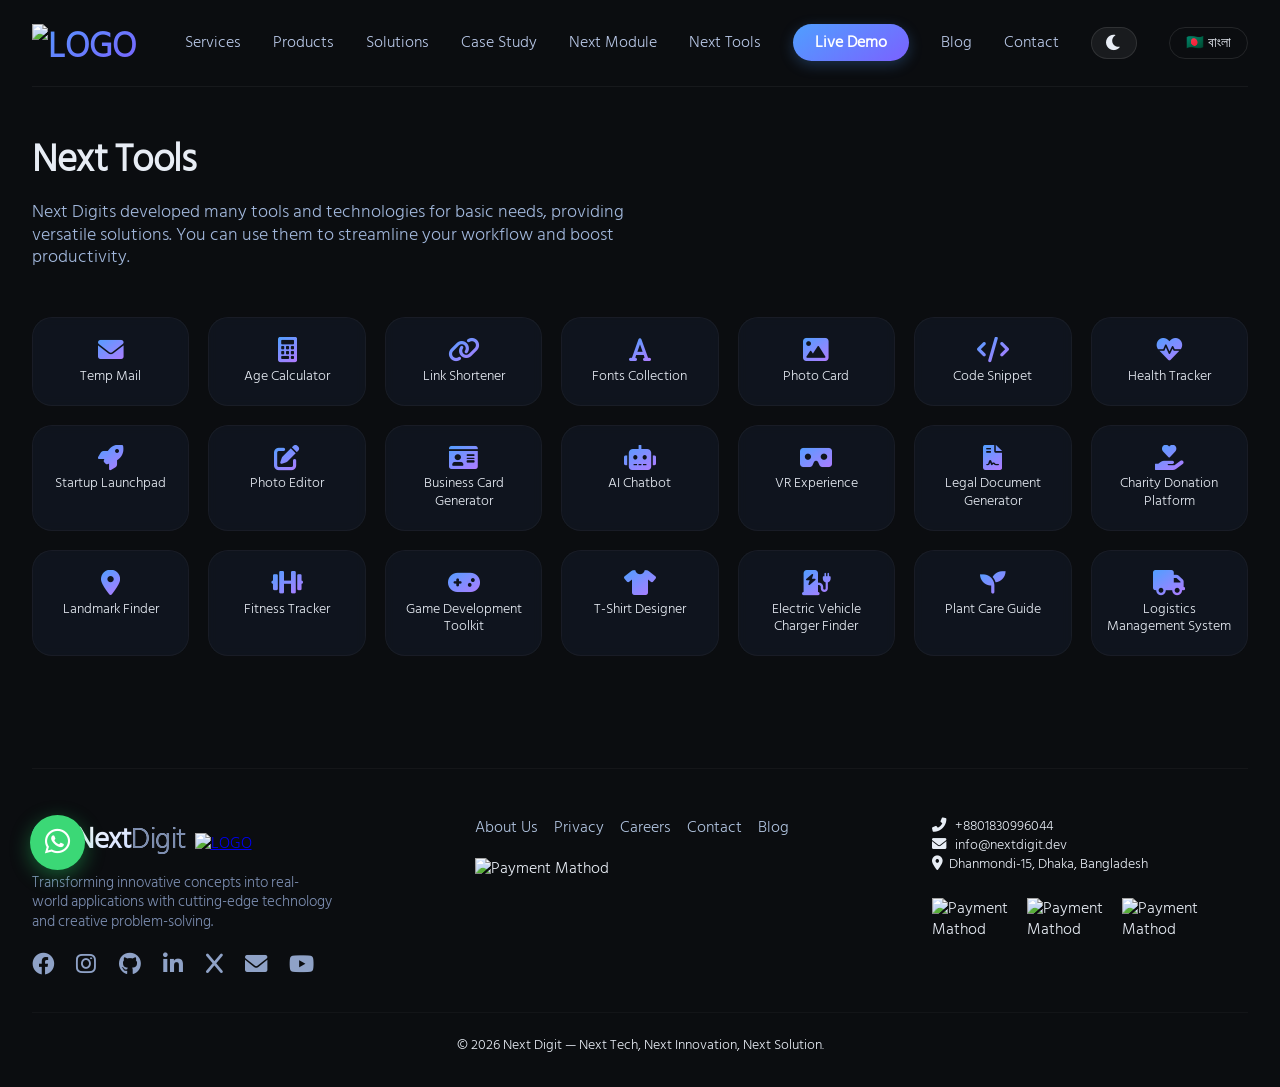
==== index.html @ 79b41826 "Refactor code structure for improved readability and maintainability" ====
<!DOCTYPE html>
<html lang="en">
<head>
    <meta charset="UTF-8">
    <meta name="viewport" content="width=device-width, initial-scale=1.0">
    <title>Next Digit | Next Tools</title>

    <!-- Favicon -->
    <link rel="icon" type="image/x-icon" href="assets/icons/favicon.ico">
    <link rel="icon" type="image/png" sizes="16x16" href="assets/icons/favicon-16x16.png">
    <link rel="icon" type="image/png" sizes="32x32" href="assets/icons/favicon-32x32.png">
    <link rel="apple-touch-icon" sizes="180x180" href="assets/icons/apple-touch-icon.png">
    <link rel="manifest" href="assets/icons/site.webmanifest">

    <!-- Font Awesome 6 (free) -->
    <link rel="stylesheet" href="https://cdnjs.cloudflare.com/ajax/libs/font-awesome/6.0.0-beta3/css/all.min.css">

    <style>
        :root {
            --primary-color: #4f46e5;
            --primary-color: #0d6efd;
            --primary-dark: #3730a3;
            --secondary-color: #06b6d4;
        }

        @font-face {
            font-family: HindS-iliguri-Regular;
            src: url('assets/fonts/HindSiliguri-Light.ttf') format('truetype');
        }
        @font-face {
            font-family: HindS-iliguri-Bold;
            src: url('assets/fonts/HindSiliguri-Bold.ttf') format('truetype');
        }
        @font-face {
            font-family: HindS-iliguri-Light;
            src: url('assets/fonts/HindSiliguri-Light.ttf') format('truetype');
        }


        * {
            margin: 0;
            padding: 0;
            box-sizing: border-box;
        }

        body {
            font-family: 'Inter', -apple-system, BlinkMacSystemFont, 'Segoe UI', Roboto, Helvetica, Arial, sans-serif;
            font-family: HindS-iliguri-Regular,sans-serif;
            line-height: 1.3;
            transition: background-color 0.3s, color 0.3s;
        }

        /* light theme (default) */
        body.light {
            background-color: #f5f8ff;
            color: #1a2332;
        }

        .home-link {
            text-decoration: none;
        }

        body.light .navbar {
            border-bottom: 1px solid rgba(0, 0, 0, 0.06);
        }

        body.light .logo-text {
            background: linear-gradient(145deg, #1a2b4a, #3c5a8a);
            -webkit-background-clip: text;
            background-clip: text;
            color: transparent;
        }

        body.light .logo-text span {
            color: #4a6a9a;
            background: none;
            -webkit-background-clip: unset;
            background-clip: unset;
        }

        body.light .nav-links a {
            color: #2c3e5e;
        }

        body.light .nav-links a:hover {
            color: #0d1b36;
        }

        body.light .hero-badge {
            background: rgba(30, 70, 150, 0.08);
            border-color: rgba(30, 70, 150, 0.15);
            color: #1e4a8a;
        }

        body.light .hero p {
            color: #2f405f;
        }

        body.light .grid-item {
            background: rgba(230, 240, 255, 0.7);
            border-color: rgba(0, 0, 0, 0.04);
        }

        body.light .grid-item span {
            color: #1a2b4a;
        }

        body.light .grid-item small {
            color: #4a6a8a;
        }

        body.light .service-card {
            background: rgba(230, 240, 255, 0.5);
            border-color: rgba(0, 0, 0, 0.04);
        }

        body.light .service-card:hover {
            background: rgba(210, 225, 255, 0.7);
            border-color: rgba(30, 70, 150, 0.2);
            box-shadow: 0 16px 40px rgba(0, 20, 60, 0.08);
        }

        body.light .service-card p {
            color: #2f405f;
        }

        body.light .stats {
            border-color: rgba(0, 0, 0, 0.06);
        }

        body.light .stat-label {
            color: #2c4a6a;
        }

        body.light .solutions-text p {
            color: #2f405f;
        }

        body.light .solutions-visual {
            background: rgba(230, 240, 255, 0.5);
            border-color: rgba(0, 0, 0, 0.04);
        }

        body.light .solutions-visual p {
            color: #2f405f;
        }

        body.light .solutions-visual div {
            background: rgba(30, 70, 150, 0.06);
            border-left-color: #2a6aff;
        }

        body.light .solutions-visual div span {
            color: #1a2b4a;
        }

        body.light .footer {
            border-color: rgba(0, 0, 0, 0.06);
        }

        body.light .footer p {
            color: #3a5a7a;
        }

        body.light .footer-links a {
            color: #2c4a6a;
        }

        body.light .footer-links a:hover {
            color: #0d1b36;
        }

        body.light .footer-socials a {
            color: #3a5a7a;
        }

        body.light .footer-socials a:hover {
            color: #0d1b36;
        }

        body.light .footer-brand .logo-text {
            background: linear-gradient(145deg, #1a2b4a, #3c5a8a);
            -webkit-background-clip: text;
            background-clip: text;
            color: transparent;
        }

        body.light .footer-brand .logo-text span {
            color: #4a6a9a;
            background: none;
            -webkit-background-clip: unset;
            background-clip: unset;
        }

        body.light .section-sub {
            color: #2f4a6a;
        }

        body.light .hero h1 .highlight {
            background: linear-gradient(145deg, #1a4a8a, #6a4aff);
            -webkit-background-clip: text;
            background-clip: text;
            color: transparent;
        }

        body.light .contact-card {
            background: rgba(230, 240, 255, 0.6);
            border-color: rgba(0, 0, 0, 0.04);
        }

        body.light .contact-card input,
        body.light .contact-card textarea {
            background: rgba(255, 255, 255, 0.7);
            border-color: rgba(0, 0, 0, 0.1);
            color: #1a2332;
        }

        body.light .contact-card input:focus,
        body.light .contact-card textarea:focus {
            border-color: #2a6aff;
            box-shadow: 0 0 0 3px rgba(42, 106, 255, 0.1);
        }

        body.light .project-card {
            background: rgba(230, 240, 255, 0.5);
            border-color: rgba(0, 0, 0, 0.04);
        }

        body.light .project-card:hover {
            background: rgba(210, 225, 255, 0.7);
            border-color: rgba(30, 70, 150, 0.2);
        }

        body.light .process-step {
            background: rgba(230, 240, 255, 0.5);
            border-color: rgba(0, 0, 0, 0.04);
        }

        /* dark theme (default) */
        body.dark {
            background-color: #0b0d10;
            color: #e8edf5;
        }

        body.dark .navbar {
            border-bottom: 1px solid rgba(255, 255, 255, 0.05);
        }

        body.dark .logo-text {
            background: linear-gradient(145deg, #ffffff, #b0c7ff);
            -webkit-background-clip: text;
            background-clip: text;
            color: transparent;
        }

        body.dark .logo-text span {
            color: #7b8cae;
            background: none;
            -webkit-background-clip: unset;
            background-clip: unset;
        }

        body.dark .nav-links a {
            color: #b8c7e6;
        }

        body.dark .nav-links a:hover {
            color: #ffffff;
        }

        body.dark .hero-badge {
            background: rgba(79, 159, 255, 0.12);
            border-color: rgba(79, 159, 255, 0.25);
            color: #92b9ff;
        }

        body.dark .hero p {
            color: #b0c3df;
        }

        body.dark .grid-item {
            background: rgba(20, 28, 45, 0.6);
            border-color: rgba(255, 255, 255, 0.04);
        }

        body.dark .grid-item span {
            color: #c8d9fc;
        }

        body.dark .grid-item small {
            color: #7b8db0;
        }


        body.dark .next-tools-item {
            background: rgba(20, 28, 45, 0.5);
            border-color: rgba(255, 255, 255, 0.04);
        }

        body.dark .next-tools-item:hover {
            background: rgba(30, 40, 60, 0.6);
            border-color: rgba(79, 159, 255, 0.2);
        }

        
        body.dark .footer {
            border-color: rgba(255, 255, 255, 0.04);
        }

        body.dark .footer p {
            color: #7b8db0;
        }

        body.dark .footer-links a {
            color: #b0c3df;
        }

        body.dark .footer-links a:hover {
            color: #ffffff;
        }

        body.dark .footer-socials a {
            color: #8fa2c7;
        }

        body.dark .footer-socials a:hover {
            color: #ffffff;
        }

        body.dark .footer-brand .logo-text {
            background: linear-gradient(145deg, #ffffff, #b0c7ff);
            -webkit-background-clip: text;
            background-clip: text;
            color: transparent;
        }

        body.dark .footer-brand .logo-text span {
            color: #7b8cae;
            background: none;
            -webkit-background-clip: unset;
            background-clip: unset;
        }

        body.dark .section-sub {
            color: #a0b6da;
        }

        body.dark .hero h1 .highlight {
            background: linear-gradient(145deg, #4f9fff, #b47aff);
            -webkit-background-clip: text;
            background-clip: text;
            color: transparent;
        }


        /* shared */
        .container {
            max-width: 1280px;
            margin: 0 auto;
            padding: 0 2rem;
        }

        html {
            scroll-behavior: smooth;
        }

        .navbar {
            display: flex;
            justify-content: space-between;
            align-items: center;
            padding: 1rem 0;
            flex-wrap: wrap;
            gap: 1rem;
        }

        .logo {
            display: flex;
            align-items: center;
            gap: 0.5rem;
        }

        .logo-icon {
            font-size: 2.2rem;
            background: linear-gradient(145deg, #4f9fff, #7b61ff);
            -webkit-background-clip: text;
            background-clip: text;
            color: transparent;
            font-weight: 700;
        }

        .logo-text {
            font-weight: 700;
            font-size: 1.8rem;
            letter-spacing: -0.5px;
        }

        .logo-text span {
            font-weight: 300;
        }

        .nav-links {
            display: flex;
            gap: 2rem;
            font-weight: 500;
            font-size: 1rem;
            align-items: center;
            flex-wrap: wrap;
        }

        .nav-links a {
            text-decoration: none;
            transition: color 0.2s;
            position: relative;
        }

        .nav-links a::after {
            content: '';
            position: absolute;
            bottom: -4px;
            left: 0;
            width: 0;
            height: 2px;
            background: linear-gradient(90deg, #4f9fff, #7b61ff);
            transition: width 0.3s;
        }

        .nav-links a:hover::after {
            width: 100%;
        }

        .nav-cta {
            background: linear-gradient(145deg, #4f9fff, #7b61ff);
            padding: 0.5rem 1.4rem;
            border-radius: 40px;
            font-weight: 600;
            color: #ffffff !important;
            transition: transform 0.15s, box-shadow 0.2s;
            box-shadow: 0 4px 14px rgba(79, 159, 255, 0.25);
        }

        .nav-cta::after {
            display: none;
        }

        .nav-cta:hover {
            transform: scale(1.02);
            box-shadow: 0 6px 20px rgba(79, 159, 255, 0.4);
            color: #fff !important;
        }

        .theme-toggle {
            background: rgba(255, 255, 255, 0.06);
            border: 1px solid rgba(255, 255, 255, 0.1);
            border-radius: 40px;
            padding: 0.4rem 0.8rem;
            color: inherit;
            cursor: pointer;
            font-size: 1.1rem;
            transition: 0.2s;
            display: flex;
            align-items: center;
            gap: 0.4rem;
        }

        body.light .theme-toggle {
            background: rgba(0, 0, 0, 0.04);
            border-color: rgba(0, 0, 0, 0.08);
            color: #1a2332;
        }

        .theme-toggle:hover {
            background: rgba(79, 159, 255, 0.15);
        }

        .lang-toggle {
            background: transparent;
            border: 1px solid rgba(255, 255, 255, 0.1);
            border-radius: 40px;
            padding: 0.4rem 1rem;
            color: inherit;
            cursor: pointer;
            font-weight: 500;
            font-size: 0.9rem;
            transition: 0.2s;
        }

        body.light .lang-toggle {
            border-color: rgba(0, 0, 0, 0.1);
            color: #1a2332;
        }

        .lang-toggle:hover {
            background: rgba(79, 159, 255, 0.08);
        }

        .hero {
            display: flex;
            flex-wrap: wrap;
            align-items: center;
            justify-content: space-between;
            padding: 4rem 0 6rem 0;
            gap: 2.5rem;
        }

        .hero-content {
            flex: 1 1 500px;
        }

        .hero-badge {
            display: inline-block;
            padding: 0.4rem 1.2rem;
            border-radius: 40px;
            font-size: 0.85rem;
            letter-spacing: 0.3px;
            backdrop-filter: blur(4px);
            margin-bottom: 1.8rem;
        }

        .hero h1 {
            font-size: 3.8rem;
            font-weight: 700;
            line-height: 1.1;
            letter-spacing: -1.5px;
            margin-bottom: 1.2rem;
        }

        .hero p {
            font-size: 1.25rem;
            max-width: 550px;
            margin-bottom: 2.5rem;
            font-weight: 400;
        }

        .hero-buttons {
            display: flex;
            flex-wrap: wrap;
            gap: 1rem;
        }

        .btn-primary {
            background: linear-gradient(145deg, #4f9fff, #7b61ff);
            padding: 0.9rem 2.4rem;
            border-radius: 60px;
            font-weight: 600;
            border: none;
            color: white;
            font-size: 1.1rem;
            cursor: pointer;
            transition: 0.2s;
            box-shadow: 0 6px 20px rgba(79, 159, 255, 0.25);
            display: inline-flex;
            align-items: center;
            gap: 0.6rem;
            text-decoration: none;
        }

        .btn-primary i {
            font-size: 1rem;
        }

        .btn-primary:hover {
            transform: translateY(-3px);
            box-shadow: 0 12px 28px rgba(79, 159, 255, 0.4);
        }

        .btn-outline {
            background: transparent;
            padding: 0.9rem 2.4rem;
            border-radius: 60px;
            font-weight: 600;
            border: 1.5px solid #3e4f6e;
            color: #d0def5;
            font-size: 1.1rem;
            cursor: pointer;
            transition: 0.2s;
            display: inline-flex;
            align-items: center;
            gap: 0.6rem;
            text-decoration: none;
        }

        body.light .btn-outline {
            border-color: #a0b8da;
            color: #1a2b4a;
        }

        .btn-outline:hover {
            border-color: #7b61ff;
            color: #ffffff;
            background: rgba(123, 97, 255, 0.08);
        }

        body.light .btn-outline:hover {
            color: #1a2b4a;
            background: rgba(123, 97, 255, 0.06);
        }

        .hero-visual {
            flex: 1 1 400px;
            display: flex;
            justify-content: center;
        }

        .hero-grid {
            display: grid;
            grid-template-columns: 1fr 1fr;
            gap: 1.2rem;
            padding: 1.8rem;
            border-radius: 48px;
            border: 1px solid rgba(255, 255, 255, 0.04);
            backdrop-filter: blur(2px);
            width: 100%;
            max-width: 420px;
        }

        body.light .hero-grid {
            border-color: rgba(0, 0, 0, 0.04);
        }

        .grid-item {
            backdrop-filter: blur(4px);
            padding: 1.5rem 0.8rem;
            border-radius: 28px;
            text-align: center;
            border: 1px solid rgba(255, 255, 255, 0.04);
            transition: 0.2s;
        }

        .grid-item i {
            font-size: 2.2rem;
            background: linear-gradient(145deg, #4f9fff, #b47aff);
            -webkit-background-clip: text;
            background-clip: text;
            color: transparent;
            margin-bottom: 0.4rem;
        }

        .grid-item span {
            display: block;
            font-size: 0.9rem;
            font-weight: 500;
        }

        .grid-item small {
            display: block;
            font-size: 0.7rem;
            margin-top: 0.2rem;
        }

        .section-title {
            font-size: 2.4rem;
            font-weight: 600;
            letter-spacing: -0.5px;
            margin-bottom: 1rem;
        }

        .section-sub {
            max-width: 600px;
            margin-bottom: 3rem;
            font-size: 1.1rem;
        }



        /* next-tools section */
        .next-tools-section {
            padding: 3rem 0 5rem 0;
        }

        .next-tools-gird {
            display: grid;
            grid-template-columns: repeat(auto-fit, minmax(140px, 1fr));
            gap: 1.2rem;
            margin-top: 2rem;
        }

        .next-tools-item {
            padding: 1.2rem 0.8rem;
            border-radius: 20px;
            border: 1px solid rgba(255, 255, 255, 0.04);
            backdrop-filter: blur(4px);
            text-align: center;
            transition: 0.25s;
            cursor: default;
        }

        .next-tools-item:hover {
            transform: translateY(-3px);
        }

        .next-tools-item i {
            font-size: 1.6rem;
            background: linear-gradient(145deg, #4f9fff, #b47aff);
            -webkit-background-clip: text;
            background-clip: text;
            color: transparent;
            margin-bottom: 0.3rem;
        }

        .next-tools-item span {
            display: block;
            font-weight: 500;
            font-size: 0.85rem;
        }


        .next-tools-gird a {
            text-decoration: none;
            color: inherit;
        }



        /* Footer Section  */
        .footer {
            padding: 3rem 0 2rem 0;
            border-top: 1px solid rgba(255, 255, 255, 0.04);
            margin-top: 2rem;
            display: flex;
            flex-wrap: wrap;
            justify-content: space-between;
            gap: 2rem;
        }

        .footer-brand {
            max-width: 300px;
        }
        .footer-brand-next {
            max-width: 316px;
        }

        .footer-brand .logo-text {
            font-size: 1.8rem;
        }

        .footer p {
            font-size: 0.95rem;
        }

        .footer-socials {
            display: flex;
            gap: 1.4rem;
            font-size: 1.4rem;
        }

        .footer-socials a {
            transition: 0.2s;
        }

        .footer-links {
            display: flex;
            gap: 1rem;
            flex-wrap: wrap;
            margin-bottom: 20px;
        }

        .footer-links-next {
            gap: 1rem;
            margin-top: 25px;
        }

        .footer-links a {
            text-decoration: none;
            transition: color 0.2s;
        }

        .footer-contact {
            font-size: 0.9rem;
        }

        .footer-contact i {
            margin-right: 6px;
        }

        .bottom-bar {
            text-align: center;
            padding: 1.5rem 0 2rem 0;
            border-top: 1px solid rgba(255, 255, 255, 0.03);
            font-size: 0.85rem;
        }

        body.light .bottom-bar {
            border-color: rgba(0, 0, 0, 0.04);
            color: #4a6a8a;
        }

        /* WhatsApp Chat Button */
        .whatsapp-btn {
            position: fixed;
            bottom: 30px;
            left: 30px;
            width: 55px;
            height: 55px;
            background: #25D366;
            color: white;
            border: none;
            border-radius: 50%;
            display: flex;
            align-items: center;
            justify-content: center;
            font-size: 1.8rem;
            cursor: pointer;
            z-index: 1000;
            box-shadow: 0 6px 20px rgba(37, 211, 102, 0.4);
            transition: all 0.3s ease;
            overflow: hidden;
            text-decoration: none;
        }

        .whatsapp-btn:hover {
            background: #128C7E;
            transform: scale(1.1);
            box-shadow: 0 8px 25px rgba(37, 211, 102, 0.6);
        }

        .whatsapp-btn::after {
            content: '';
            position: absolute;
            width: 100%;
            height: 100%;
            background: rgba(255, 255, 255, 0.1);
            border-radius: 50%;
            animation: pulse 2s infinite;
        }

        .whatsapp-btn .whatsapp-tooltip {
            position: absolute;
            right: 70px;
            background: white;
            color: #333;
            padding: 8px 15px;
            border-radius: 20px;
            font-size: 0.9rem;
            font-weight: 600;
            box-shadow: 0 4px 15px rgba(0, 0, 0, 0.1);
            opacity: 0;
            transform: translateX(10px);
            transition: all 0.3s ease;
            white-space: nowrap;
            pointer-events: none;
        }

        .whatsapp-btn:hover .whatsapp-tooltip {
            opacity: 1;
            transform: translateX(0);
        }

        .whatsapp-btn .whatsapp-tooltip::after {
            content: '';
            position: absolute;
            right: -8px;
            top: 50%;
            transform: translateY(-50%);
            border-left: 8px solid white;
            border-top: 8px solid transparent;
            border-bottom: 8px solid transparent;
        }

        /* Rocket Go to Top Button */
        .go-to-top-btn {
            position: fixed;
            bottom: 30px;
            right: 30px;
            width: 55px;
            height: 55px;
            background: linear-gradient(135deg, var(--primary-color), var(--secondary-color));
            color: white;
            border: none;
            border-radius: 50%;
            display: flex;
            align-items: center;
            justify-content: center;
            font-size: 1.5rem;
            cursor: pointer;
            z-index: 1000;
            box-shadow: 0 6px 20px rgba(79, 70, 229, 0.4);
            transition: all 0.4s cubic-bezier(0.175, 0.885, 0.32, 1.275);
            opacity: 0;
            visibility: hidden;
            transform: translateY(30px) scale(0.8);
            overflow: hidden;
        }

        body.dark .go-to-top-btn {
            background: linear-gradient(135deg, var(--primary-color), var(--secondary-color));
            box-shadow: 0 6px 20px rgba(102, 126, 234, 0.7);
        }

        .go-to-top-btn.visible {
            opacity: 1;
            visibility: visible;
            transform: translateY(0) scale(1);
        }

        .go-to-top-btn:hover {
            background: linear-gradient(135deg, var(--primary-dark), var(--secondary-color));
            transform: translateY(-5px) scale(1.05);
            box-shadow: 0 10px 25px rgba(79, 70, 229, 0.5);
        }

        .go-to-top-btn:hover .fa-rocket {
            animation: rocketHover 0.5s ease infinite alternate;
        }

        /* Rocket trail */
        .rocket-trail {
            position: absolute;
            bottom: -15px;
            width: 4px;
            height: 0;
            background: linear-gradient(to top, rgba(255, 255, 255, 0.8), transparent);
            border-radius: 2px;
            transition: height 0.3s ease;
        }

        .go-to-top-btn:hover .rocket-trail {
            height: 20px;
        }

        /* Rocket launch animation - UPDATED */
        .go-to-top-btn.launching {
            animation: rocketLaunchToTop 1.5s ease-in-out forwards !important;
            pointer-events: none;
        }

        .go-to-top-btn.launching .fa-rocket {
            animation: rocketLaunchSpin 1.2s linear;
        }

        .go-to-top-btn.launching .rocket-trail {
            height: 40px;
            background: linear-gradient(to top, #ff6b6b, #ffd166, #06d6a0, #118ab2);
            animation: trailLaunchFlame 0.2s ease-in-out infinite alternate;
            width: 8px;
            bottom: -25px;
        }

        /* Keyframe animations - UPDATED */
        @keyframes rocketHover {
            0% {
                transform: translateY(0);
            }
            100% {
                transform: translateY(-3px);
            }
        }

        @keyframes rocketLaunchToTop {
            0% {
                transform: translateY(0) scale(1);
                opacity: 1;
                visibility: visible;
                right: 30px;
            }
            20% {
                transform: translateY(-50px) scale(1.2);
                opacity: 1;
            }
            40% {
                transform: translateY(-150px) scale(1.3);
                right: 40px;
                opacity: 0.9;
            }
            60% {
                transform: translateY(-300px) scale(1.2);
                opacity: 0.7;
            }
            80% {
                transform: translateY(-500px) scale(0.8);
                opacity: 0.4;
                right: 25px;
            }
            90% {
                transform: translateY(-650px) scale(0.5);
                opacity: 0.2;
            }
            100% {
                transform: translateY(-800px) scale(0.3);
                opacity: 0;
                visibility: hidden;
                right: 30px;
            }
        }

        @keyframes rocketLaunchSpin {
            0% {
                transform: rotate(0deg) scale(1);
            }
            20% {
                transform: rotate(15deg) scale(1.1);
            }
            40% {
                transform: rotate(-10deg) scale(1.2);
            }
            60% {
                transform: rotate(8deg) scale(1.1);
            }
            80% {
                transform: rotate(-5deg) scale(0.9);
            }
            100% {
                transform: rotate(0deg) scale(0.7);
            }
        }

        @keyframes trailLaunchFlame {
            0% {
                opacity: 1;
                filter: blur(0px);
                height: 40px;
            }
            100% {
                opacity: 0.6;
                filter: blur(3px);
                height: 60px;
            }
        }

        /* Add star particles for launch effect */
        .star-particle {
            position: absolute;
            background-color: white;
            border-radius: 50%;
            pointer-events: none;
            z-index: 999;
        }

        /* Mobile adjustments */
        @media (max-width: 768px) {
            .go-to-top-btn {
                bottom: 20px;
                right: 20px;
                width: 50px;
                height: 50px;
                font-size: 1.3rem;
            }
            
            @keyframes rocketLaunchToTop {
                0% {
                    transform: translateY(0) scale(1);
                    opacity: 1;
                    visibility: visible;
                    right: 20px;
                }
                20% {
                    transform: translateY(-40px) scale(1.2);
                    opacity: 1;
                }
                40% {
                    transform: translateY(-120px) scale(1.3);
                    right: 30px;
                    opacity: 0.9;
                }
                60% {
                    transform: translateY(-250px) scale(1.2);
                    opacity: 0.7;
                }
                80% {
                    transform: translateY(-400px) scale(0.8);
                    opacity: 0.4;
                    right: 15px;
                }
                90% {
                    transform: translateY(-500px) scale(0.5);
                    opacity: 0.2;
                }
                100% {
                    transform: translateY(-600px) scale(0.3);
                    opacity: 0;
                    visibility: hidden;
                    right: 20px;
                }
            }
        }

        @media (max-width: 480px) {
            .go-to-top-btn {
                width: 48px;
                height: 48px;
                font-size: 1.2rem;
                bottom: 15px;
                right: 15px;
            }
        }
        /* Mobile Scroll Buttons */
        .mobile-scroll-btns {
            display: none;
            justify-content: center;
            gap: 15px;
            margin-top: 15px;
            margin-bottom: 10px;
        }

        .mobile-scroll-btn {
            width: 45px;
            height: 45px;
            background: var(--primary-color);
            border: none;
            border-radius: 50%;
            color: white;
            display: flex;
            align-items: center;
            justify-content: center;
            cursor: pointer;
            box-shadow: 0 4px 10px rgba(0, 0, 0, 0.2);
            transition: all 0.3s ease;
        }

        .mobile-scroll-btn:hover {
            background: var(--primary-dark);
            transform: translateY(-2px);
            box-shadow: 0 6px 15px rgba(0, 0, 0, 0.3);
        }

        .mobile-scroll-btn:active {
            transform: translateY(0);
        }

        /* Hide desktop scroll buttons on mobile */
        @media (max-width: 768px) {
            .scroll-btn {
                display: none;
            }
            
            .mobile-scroll-btns {
                display: flex;
            }
                              
            .demo-card {
                flex: 0 0 280px;
            }
            .nav-contact {
                margin: 0 auto;
                font-size: 16PX;
                margin-left: 5px;
            }
        }


        @media (max-width: 768px) {
            .navbar {
                flex-direction: column;
                align-items: stretch;
            }
            .nav-links {
                justify-content: center;
            }
            .hero h1 {
                font-size: 2.8rem;
            }
            .hero {
                padding: 2rem 0 3rem 0;
            }
            .section-title {
                font-size: 2rem;
            }
            .stats {
                flex-direction: column;
                gap: 2rem;
            }
            .footer {
                flex-direction: column;
                align-items: flex-start;
            }
            .contact-wrapper {
                flex-direction: column;
            }
            .project-grid {
                grid-template-columns: 1fr;
            }
            .process-steps {
                grid-template-columns: 1fr 1fr;
            }
            .client-logo {
                min-width: 120px;
                padding: 1.2rem 1.5rem;
            }
            .tech-item {
                padding: 0.7rem 1.2rem;
                font-size: 0.85rem;
            }
        }

        @media (max-width: 480px) {
            .container {
                padding: 0 1.2rem;
            }
            .hero h1 {
                font-size: 2.2rem;
            }
            .hero-grid {
                grid-template-columns: 1fr 1fr;
                gap: 0.8rem;
                padding: 1rem;
            }
            .nav-links {
                gap: 1rem;
            }
            .contact-card {
                padding: 1.5rem;
            }
            .process-steps {
                grid-template-columns: 1fr;
            }
            .client-logo {
                min-width: 100px;
                padding: 1rem 1.2rem;
            }
            .client-logo .logo-icon-lg {
                font-size: 2rem;
            }
            .tech-item {
                padding: 0.5rem 1rem;
                font-size: 0.75rem;
            }
            .tech-item i {
                font-size: 1rem;
            }
        }
    </style>
</head>
<body class="dark">
    <div class="container">
        <!-- header -->
        <nav class="navbar">
            <div class="logo">
                <a class="navbar-brand logo-icon" href="https://nextdigit.dev/">
                    <img src="assets/img/logoC.png" width="65px" alt="LOGO" style="margin-top: 8px;"> 
                </a>
            </div>

            <div class="nav-links">
                <a href="#demand" data-key="nav-services">Services</a>
                <a href="#projects" data-key="nav-products">Products</a>
                <a href="#industries" data-key="nav-solutions">Solutions</a>
                <a href="#process" data-key="nav-case-study">Case Study</a>
                <a href="#" data-key="nav-next-module">Next Module</a>
                <a href="#nexttools" data-key="nav-next-tools">Next Tools</a>
                <a href="https://demo.nextdigit.dev/" class="nav-cta" data-key="nav-demo" target="_blank"> Live Demo</a>
                <a href="#" data-key="nav-blog">Blog</a>
                <a href="#contact" class="" data-key="nav-cta">Contact</a>
                <button class="theme-toggle" id="themeToggle" aria-label="Toggle theme">
                    <i class="fas fa-moon" id="themeIcon"></i>
                </button>
                <button class="lang-toggle" id="langToggle">🇧🇩 বাংলা</button>
            </div>
        </nav>


        <!-- next-tools section -->
        <section class="next-tools-section" id="nexttools">
            <h2 class="section-title" data-key="next-tools-title">Next Tools</h2>
            <p class="section-sub" data-key="next-tools-sub">Next Digits developed manytools and technologies for basic needs, providing versatile solutions. You can use them to streamline your workflow and boost productivity.</p>
            <div class="next-tools-gird" id="nexttoolsGird">
                <!-- injected by JS -->
            </div>
        </section>


        <!-- footer -->
        <footer class="footer">
            <div class="footer-brand">
                <div class="logo" style="margin-bottom: 0.6rem;">
                    <span class="logo-icon"><i class="fas fa-chevron-circle-right"></i></span>
                    <span class="logo-text">Next<span>Digit</span></span>
                    <a class="navbar-brand" href="https://nextdigit.dev/">
                    <img src="assets/img/logo.png" width="120px" alt="LOGO" style="margin-top: 7px;"> 
                </a>
                </div>
                <p data-key="footer-desc">Transforming innovative concepts into real-world applications with cutting-edge technology and creative problem-solving.</p>
                <div class="footer-socials" style="margin-top: 1.2rem;">
                    <a href="https://www.facebook.com/NextDigitOfficial" target="_blank"><i class="fab fa-facebook"></i></a>
                    <a href="https://www.instagram.com/nextdigitofficial" target="_blank"><i class="fab fa-instagram"></i></a>
                    <a href="https://github.com/NextdigitOfficial" target="_blank"><i class="fab fa-github"></i></a> 
                    <a href="https://www.linkedin.com/company/nextdigitofficial" target="_blank"><i class="fab fa-linkedin-in"></i></a>
                    <!-- <a href="https://www.threads.com/@nextdigitofficial" target="_blank"><i class="fab fa-threads"></i></a> -->
                    <a href="https://x.com/Next_Digit" target="_blank"><i class="fab fa-x"></i></a>
                    <a href="mailto:info@nextdigit.dev"><i class="fas fa-envelope"></i></a>
                    <a href="https://www.youtube.com/@nextdigitofficial" target="_blank"><i class="fab fa-youtube"></i></a>
                </div>
            </div>

            <div class="footer-brand footer-brand-next">
                <div class="footer-links">
                    <a href="#" data-key="footer-about-us">About Us</a>
                    <a href="#" data-key="footer-privacy">Privacy</a>
                    <a href="#" data-key="footer-careers">Careers</a>
                    <a href="#contact" data-key="footer-contact">Contact</a>
                    <a href="#" data-key="footer-blog">Blog</a>
                </div>
                <img src="https://ksbnet.net/wp-content/uploads/2022/05/syscomputersltd-payment.png" alt="Payment Mathod" width="100%" height="auto">
            </div>
            
            <div class="footer-brand footer-brand-next">
                <div class="footer-contact">
                    <i class="fas fa-phone-alt"></i> +8801830996044 <br>
                    <i class="fas fa-envelope"></i> info@nextdigit.dev <br>
                    <i class="fas fa-map-marker-alt"></i>Dhanmondi-15, Dhaka, Bangladesh
                </div>
                <div class="footer-links footer-links-next">
                    <img src="assets/img/bid.png" alt="Payment Mathod" width="25%" height="auto">
                    <img src="assets/img/ecab.png" alt="Payment Mathod" width="25%" height="auto">
                    <img src="assets/img/duns.png" alt="Payment Mathod" width="25%" height="auto">
                </div>
            </div>
        </footer>

    <!-- WhatsApp Chat Button -->
    <a href="https://wa.me/+8801714787250" target="_blank" class="whatsapp-btn">
        <i class="fab fa-whatsapp"></i>
        <span class="whatsapp-tooltip">Chat with us on WhatsApp</span>
    </a>

    <!-- Go to Top Rocket Button -->
    <button id="goToTop" class="go-to-top-btn">
        <i class="fas fa-rocket"></i>
        <span class="rocket-trail"></span>
    </button>


        <div class="bottom-bar">
            &copy; 2026 Next Digit — <span data-key="footer-tagline">Next Tech, Next Innovation, Next Solution.</span>
        </div>
    </div>

    
    <script>
        (function() {
            // ---------- THEME ----------
            const themeToggle = document.getElementById('themeToggle');
            const themeIcon = document.getElementById('themeIcon');
            const body = document.body;

            function setTheme(theme) {
                body.classList.remove('light', 'dark');
                body.classList.add(theme);
                if (theme === 'light') {
                    themeIcon.className = 'fas fa-sun';
                } else {
                    themeIcon.className = 'fas fa-moon';
                }
                localStorage.setItem('theme', theme);
            }

            const savedTheme = localStorage.getItem('theme') || 'dark';
            setTheme(savedTheme);

            themeToggle.addEventListener('click', () => {
                const current = body.classList.contains('dark') ? 'dark' : 'light';
                const next = current === 'dark' ? 'light' : 'dark';
                setTheme(next);
            });

            // ---------- LANGUAGE ----------
            const langToggle = document.getElementById('langToggle');
            let currentLang = localStorage.getItem('lang') || 'en';

            const translations = {
                en: {
                    'badge': 'Next Tech, Next Innovation, Next Solution',
                    'hero-line1': 'Transforming',
                    'hero-line2': 'ideas into impact',
                    'hero-desc': 'Next Digit bridges cutting-edge technology and creative problem-solving to turn innovative concepts into real-world applications.',
                    'hero-btn1': 'Explore work',
                    'hero-btn2': 'How we think',
                    'grid1': 'Edge AI',
                    'grid1-sub': 'real-time intelligence',
                    'grid2': 'Cloud Native',
                    'grid2-sub': 'scalable & resilient',
                    'grid3': 'Zero-trust',
                    'grid3-sub': 'security first',
                    'grid4': 'Automation',
                    'grid4-sub': 'smart workflows',
                    'services-title': 'What we deliver',
                    'services-sub': 'From concept to code — we build future-ready software that solves real problems.',
                    'srv1': 'Custom Dev',
                    'srv1-desc': 'Tailored platforms, APIs, and microservices built with modern stacks.',
                    'srv2': 'AI & Analytics',
                    'srv2-desc': 'Predictive models, NLP, and data pipelines that drive decisions.',
                    'srv3': 'Mobile & Web',
                    'srv3-desc': 'Cross-platform apps with seamless UX and high performance.',
                    'srv4': 'Cloud Strategy',
                    'srv4-desc': 'Architecture, migration, and DevOps for scale and reliability.',
                    'stat1': 'faster time-to-market',
                    'stat2': 'projects delivered',
                    'stat3': 'innovation support',
                    'stat4': 'Projects',
                    'stat5': 'Happy Clients',
                    'stat6': 'Years Experienced',
                    'sol-title': 'Next Tech, <br>Next Innovation, Next Solution',
                    'sol-desc': 'We don\'t just write code — we engineer ecosystems. Our approach combines deep technical expertise with creative problem-solving.',
                    'sol-li1': 'Agile & human-centered design',
                    'sol-li2': 'Cutting-edge stack: Go, Rust, Python, React, AI/ML',
                    'sol-li3': 'Built for scale, security, and longevity',
                    'sol-btn': 'Start a project',
                    'sol-vis-title': 'Innovation as a service',
                    'sol-vis-desc': 'We partner with you from ideation to deployment, ensuring every line of code delivers value.',
                    'sol-quote': 'Next Digit turned our vision into a platform that scaled 10x.',
                    'footer-desc': 'Transforming innovative concepts into real-world applications with cutting-edge technology and creative problem-solving.',
                    'footer-about-us': 'About Us',
                    'footer-privacy': 'Privacy',
                    'footer-careers': 'Careers',
                    'footer-contact': 'Contact',
                    'footer-blog': 'Blog',
                    'footer-tagline': 'Next Tech, Next Innovation, Next Solution.',
                    'nav-home': 'Home',
                    'nav-services': 'Services',
                    'nav-products': 'Products',
                    'nav-solutions': 'Solutions',
                    'nav-demo': 'Live Demo',
                    'nav-case-study': 'Case Study',
                    'nav-next-module': 'Next Module',
                    'nav-blog': 'Blog',
                    'nav-next-tools': 'Next Tools',
                    'nav-cta': 'Contact',
                    'contact-title': 'Let\'s talk',
                    'contact-sub': 'Have a project in mind? Reach out and let\'s build something extraordinary.',
                    'contact-info-title': 'Get in touch',
                    'contact-info-desc': 'We\'re here to help you turn your vision into reality. Whether it\'s a new product, a platform upgrade, or a bold idea — let\'s talk.',
                    'contact-info-collaborate': 'Let\'s collaborate to bring your ideas to life and turn complex challenges into intuitive digital experiences.',
                    'contact-address': 'Dhanmondi-15, Dhaka, Bangladesh',
                    'form-name': 'Your Name',
                    'form-email': 'Email Address',
                    'form-message': 'Message',
                    'form-submit': 'Send message',
                    'form-success': 'Thank you! We\'ll get back to you within 24 hours.',
                    'projects-title': 'Explore our work',
                    'projects-sub': 'Real-world solutions built with cutting-edge technology and creative thinking.',
                    'industry-title': 'Industry We Serve',
                    'industry-sub': 'Bridge Your Business with the Virtual World - We provide a time-worthy business solution to every type of business. Find out your one and level up your success stairs.',
                    'process-title': 'Our process',
                    'process-sub': 'A proven framework that turns your vision into a scalable, secure reality.',
                    'next-tools-title': 'Next Tools',
                    'next-tools-sub': 'Next Digits developed many tools and technologies for basic needs, providing versatile solutions. You can use them to streamline your workflow and boost productivity.',
                    'demand-title': 'The Industries We Transform',
                    'demand-sub': 'We focus on the exact requirements of the clients. We design and develop the best and most advanced software for all types of businesses.',
                    'demand-cta-text': 'Share Your Demand to Design Any Customized Software',
                    'demand-cta': 'Submit Request',
                    'clients-title': 'Our Global Clients',
                    'clients-sub': 'Trusted by industry leaders worldwide — powering innovation across the globe.',
                    'tech-title': 'Technology Stack',
                    'tech-sub': 'Our demos are built with modern technologies and best practices'
                },
                bn: {
                    'badge': 'নেক্সট টেক, নেক্সট ইনোভেশন, নেক্সট সলিউশন',
                    'hero-line1': 'পরিবর্তন',
                    'hero-line2': 'ধারণা থেকে প্রভাব',
                    'hero-desc': 'নেক্সট ডিজিট অত্যাধুনিক প্রযুক্তি এবং সৃজনশীল সমস্যা-সমাধানের মাধ্যমে উদ্ভাবনী ধারণাকে বাস্তব-বিশ্বের অ্যাপ্লিকেশনে রূপান্তরিত করে।',
                    'hero-btn1': 'কাজ দেখুন',
                    'hero-btn2': 'আমাদের চিন্তা',
                    'grid1': 'এজ এআই',
                    'grid1-sub': 'রিয়েল-টাইম বুদ্ধিমত্তা',
                    'grid2': 'ক্লাউড নেটিভ',
                    'grid2-sub': 'স্কেলেবল এবং স্থিতিস্থাপক',
                    'grid3': 'জিরো-ট্রাস্ট',
                    'grid3-sub': 'প্রথমে নিরাপত্তা',
                    'grid4': 'অটোমেশন',
                    'grid4-sub': 'স্মার্ট ওয়ার্কফ্লো',
                    'services-title': 'আমরা যা সরবরাহ করি',
                    'services-sub': 'ধারণা থেকে কোড — আমরা ভবিষ্যৎ-প্রস্তুত সফটওয়্যার তৈরি করি যা বাস্তব সমস্যা সমাধান করে।',
                    'srv1': 'কাস্টম ডেভ',
                    'srv1-desc': 'আধুনিক স্ট্যাক দিয়ে তৈরি প্ল্যাটফর্ম, এপিআই এবং মাইক্রোসার্ভিস।',
                    'srv2': 'এআই ও অ্যানালিটিক্স',
                    'srv2-desc': 'প্রেডিক্টিভ মডেল, এনএলপি এবং ডেটা পাইপলাইন যা সিদ্ধান্ত গ্রহণে সহায়তা করে।',
                    'srv3': 'মোবাইল ও ওয়েব',
                    'srv3-desc': 'ক্রস-প্ল্যাটফর্ম অ্যাপ যা নির্বিঘ্ন ইউএক্স এবং উচ্চ কর্মক্ষমতা প্রদান করে।',
                    'srv4': 'ক্লাউড স্ট্র্যাটেজি',
                    'srv4-desc': 'স্কেল এবং নির্ভরযোগ্যতার জন্য আর্কিটেকচার, মাইগ্রেশন এবং ডেভঅপ্স।',
                    'stat1': 'দ্রুত মার্কেট-টাইম',
                    'stat2': 'প্রকল্প বিতরণ',
                    'stat3': 'ইনোভেশন সাপোর্ট',
                    'stat4': 'প্রকল্প',
                    'stat5': 'সন্তুষ্ট ক্লায়েন্ট',
                    'stat6': 'বছরের অভিজ্ঞতা',
                    'sol-title': 'নেক্সট টেক, <br>নেক্সট ইনোভেশন, নেক্সট সলিউশন',
                    'sol-desc': 'আমরা শুধু কোড লিখি না — আমরা ইকোসিস্টেম ইঞ্জিনিয়ার করি। আমাদের পদ্ধতি গভীর প্রযুক্তিগত দক্ষতা এবং সৃজনশীল সমস্যা-সমাধানকে একত্রিত করে।',
                    'sol-li1': 'এজাইল ও মানবকেন্দ্রিক ডিজাইন',
                    'sol-li2': 'অত্যাধুনিক স্ট্যাক: গো, রাস্ট, পাইথন, রিঅ্যাক্ট, এআই/এমএল',
                    'sol-li3': 'স্কেল, নিরাপত্তা এবং দীর্ঘায়ুর জন্য নির্মিত',
                    'sol-btn': 'প্রকল্প শুরু করুন',
                    'sol-vis-title': 'পরিষেবা হিসাবে উদ্ভাবন',
                    'sol-vis-desc': 'আমরা ধারণা থেকে স্থাপনা পর্যন্ত আপনার সাথে অংশীদারি করি, নিশ্চিত করি যে কোডের প্রতিটি লাইন মূল্য প্রদান করে।',
                    'sol-quote': 'নেক্সট ডিজিট আমাদের দৃষ্টিভঙ্গিকে এমন একটি প্ল্যাটফর্মে রূপান্তরিত করেছে যা ১০x স্কেল হয়েছে।',
                    'footer-desc': 'অত্যাধুনিক প্রযুক্তি এবং সৃজনশীল সমস্যা-সমাধানের মাধ্যমে উদ্ভাবনী ধারণাকে বাস্তব-বিশ্বের অ্যাপ্লিকেশনে রূপান্তরিত করা।',
                    'footer-about-us': 'আমাদের সম্পর্কে',
                    'footer-privacy': 'গোপনীয়তা',
                    'footer-careers': 'ক্যারিয়ার',
                    'footer-contact': 'যোগাযোগ',
                    'footer-blog': 'ব্লগ',
                    'footer-tagline': 'নেক্সট টেক, নেক্সট ইনোভেশন, নেক্সট সলিউশন।',
                    'nav-home': 'হোম',
                    'nav-services': 'সেবাসমূহ',
                    'nav-products': 'প্রোডাক্টস',
                    'nav-solutions': 'সমাধান',
                    'nav-demo': 'ডেমো দেখুন',
                    'nav-case-study': 'কেস-স্টাডি',
                    'nav-blog': 'ব্লগ',
                    'nav-next-module': 'নেক্সট মডিউল',
                    'nav-next-tools': 'নেক্সট টুলস',
                    'nav-cta': 'যোগাযোগ করুন',
                    'contact-title': 'যোগাযোগ করুন',
                    'contact-sub': 'কোন প্রকল্পের পরিকল্পনা আছে? আমাদের সাথে যোগাযোগ করুন এবং অসাধারণ কিছু তৈরি করি।',
                    'contact-info-title': 'যোগাযোগ করুন',
                    'contact-info-desc': 'আমরা আপনার দৃষ্টিভঙ্গিকে বাস্তবে রূপান্তর করতে সাহায্য করতে এখানে আছি। এটি একটি নতুন পণ্য, প্ল্যাটফর্ম আপগ্রেড বা একটি সাহসী ধারণা — কথা বলি।',
                    'contact-info-collaborate': 'আসুন, আপনার ধারণাগুলোকে বাস্তবে রূপ দিতে এবং জটিল প্রতিবন্ধকতাগুলোকে সহজবোধ্য ডিজিটাল অভিজ্ঞতায় পরিণত করতে একসঙ্গে কাজ করি।',
                    'contact-address': 'ধানমন্ডি-15, ঢাকা, বাংলাদেশ',
                    'form-name': 'আপনার নাম',
                    'form-email': 'ইমেইল ঠিকানা',
                    'form-message': 'বার্তা',
                    'form-submit': 'বার্তা পাঠান',
                    'form-success': 'ধন্যবাদ! আমরা ২৪ ঘন্টার মধ্যে আপনার সাথে যোগাযোগ করব।',
                    'projects-title': 'আমাদের কাজ দেখুন',
                    'projects-sub': 'অত্যাধুনিক প্রযুক্তি এবং সৃজনশীল চিন্তাভাবনা দিয়ে তৈরি বাস্তব-বিশ্বের সমাধান।',
                    'industry-title': 'আমরা যে শিল্পে সেবা দিই',
                    'industry-sub': 'আপনার ব্যবসাকে ভার্চুয়াল বিশ্বের সাথে সংযুক্ত করুন - বিভিন্ন শিল্প সম্পর্কে আমাদের গভীর বোধগম্যতা আমাদের কাস্টমাইজড সফটওয়্যার সমাধান ডিজাইন করতে সক্ষম করে। আমাদের দক্ষতা আপনার পরবর্তী সাফল্যের অনুঘটক হোক।',
                    'process-title': 'আমাদের প্রক্রিয়া',
                    'process-sub': 'একটি প্রমাণিত কাঠামো যা আপনার দৃষ্টিভঙ্গিকে স্কেলেবল, নিরাপদ বাস্তবে রূপান্তরিত করে।',
                    'next-tools-title': 'নেক্সট টুলস',
                    'next-tools-sub': 'নেক্সট ডিজিট বিভিন্ন প্রয়োজনের জন্য অনেকগুলি টুল এবং প্রযুক্তি তৈরি করেছে, বহুমুখী সমাধান প্রদান করছে। আপনি এগুলি ব্যবহার করে আপনার ওয়ার্কফ্লোকে সহজতর করতে এবং উৎপাদনশীলতা বাড়াতে পারেন।',
                    'demand-title': 'আমরা যে শিল্পে রূপান্তর করি',
                    'demand-sub': 'আমরা ক্লায়েন্টদের সঠিক প্রয়োজনীয়তার উপর মনোযোগ দিই। আমরা সমস্ত ধরণের ব্যবসার জন্য সেরা এবং সবচেয়ে উন্নত সফ্টওয়্যার ডিজাইন এবং বিকাশ করি।',
                    'demand-cta-text': 'যেকোনো কাস্টমাইজড সফ্টওয়্যার ডিজাইন করার জন্য আপনার চাহিদা শেয়ার করুন',
                    'demand-cta': 'অনুরোধ জমা দিন',
                    'clients-title': 'আমাদের বৈশ্বিক ক্লায়েন্ট',
                    'clients-sub': 'বিশ্বব্যাপী শিল্প নেতাদের দ্বারা বিশ্বস্ত — সারা বিশ্বে উদ্ভাবন চালিত।',
                    'tech-title': 'প্রযুক্তি স্ট্যাক',
                    'tech-sub': 'আমাদের ডেমোগুলি আধুনিক প্রযুক্তি এবং সর্বোত্তম অনুশীলনের সাথে তৈরি করা হয়েছে'
                }
            };

            function applyLanguage(lang) {
                const elements = document.querySelectorAll('[data-key]');
                elements.forEach(el => {
                    const key = el.getAttribute('data-key');
                    if (translations[lang] && translations[lang][key] !== undefined) {
                        if (el.tagName === 'INPUT' || el.tagName === 'TEXTAREA') {
                            el.placeholder = translations[lang][key];
                        } else {
                            el.innerHTML = translations[lang][key];
                        }
                    }
                });
                langToggle.textContent = lang === 'en' ? '🇧🇩 বাংলা' : '🇬🇧 English';
                localStorage.setItem('lang', lang);
                currentLang = lang;
            }

            applyLanguage(currentLang);

            langToggle.addEventListener('click', () => {
                const next = currentLang === 'en' ? 'bn' : 'en';
                applyLanguage(next);
            });

            

            // ---------- NEXT TOOLS DATA ----------
            const nexttoolsList = [
                'Temp Mail', 'Age Calculator', 'Link Shortener', 'Fonts Collection', 'Photo Card', 'Code Snippet',
                'Health Tracker', 'Startup Launchpad', 'Photo Editor', 'Business Card Generator', 'AI Chatbot',
                'VR Experience', 'Legal Document Generator', 'Charity Donation Platform', 'Landmark Finder',
                'Fitness Tracker', 'Game Development Toolkit', 'T-Shirt Designer', 'Electric Vehicle Charger Finder',
                'Plant Care Guide', 'Logistics Management System'
            ];

            const nexttoolsGird = document.getElementById('nexttoolsGird');
            const nexttoolsIcons = [
                'fa-envelope', 'fa-calculator', 'fa-link', 'fa-font', 'fa-image', 'fa-code',
                'fa-heartbeat', 'fa-rocket', 'fa-edit', 'fa-id-card', 'fa-robot',
                'fa-vr-cardboard', 'fa-file-contract', 'fa-hand-holding-heart', 'fa-map-marker-alt',
                'fa-dumbbell', 'fa-gamepad', 'fa-tshirt', 'fa-charging-station',
                'fa-seedling', 'fa-truck'
            ];

            const nexttoolsURL = [
                'https://tools.nextdigit.dev/next-mail', 'https://tools.nextdigit.dev/age-calculator', 'https://tools.nextdigit.dev/link-shortener', 
                'https://tools.nextdigit.dev/fonts-collection', 'https://tools.nextdigit.dev/photo-card', 'https://tools.nextdigit.dev/code-snippet',
                'https://tools.nextdigit.dev/health-tracker', 'https://tools.nextdigit.dev/startup-launchpad', 'https://tools.nextdigit.dev/photo-editor', 
                'https://tools.nextdigit.dev/business-card-generator', 'https://tools.nextdigit.dev/ai-chatbot', 'https://tools.nextdigit.dev/vr-experience', 
                'https://tools.nextdigit.dev/legal-document-generator', 'https://tools.nextdigit.dev/charity-donation-platform', 
                'https://tools.nextdigit.dev/landmark-finder', 'https://tools.nextdigit.dev/fitness-tracker', 'https://tools.nextdigit.dev/game-development-toolkit', 
                'https://tools.nextdigit.dev/t-shirt-designer', 'https://tools.nextdigit.dev/electric-vehicle-charger-finder',
                'https://tools.nextdigit.dev/plant-care-guide', 'https://tools.nextdigit.dev/logistics-management-system'
            ];

            

            nexttoolsList.forEach((item, index) => {
                const el = document.createElement('a');
                el.href = nexttoolsURL[index];
                el.target = '_blank'; 
                el.className = 'next-tools-item';
                const icon = nexttoolsIcons[index % nexttoolsIcons.length];
                el.innerHTML = `
                    <i class="fas ${icon}"></i>
                    <span>${item}</span>
                `;
                nexttoolsGird.appendChild(el);
            });


            
            // WhatsApp button fade-in effect
            document.addEventListener('DOMContentLoaded', function() {
                const whatsappBtn = document.querySelector('.whatsapp-btn');
                if (whatsappBtn) {
                    // Add fade-in class after page loads
                    setTimeout(() => {
                        whatsappBtn.style.opacity = '0';
                        whatsappBtn.style.transform = 'translateY(20px)';
                        whatsappBtn.style.transition = 'opacity 0.5s ease, transform 0.5s ease';
                        
                        setTimeout(() => {
                            whatsappBtn.style.opacity = '1';
                            whatsappBtn.style.transform = 'translateY(0)';
                        }, 100);
                    }, 1000);
                }
            });

            // Go to Top Rocket functionality - FIXED
            const goToTopBtn = document.getElementById('goToTop');

            // Show/hide button on scroll - FIXED
            window.addEventListener('scroll', function() {
                if (goToTopBtn) {
                    if (window.scrollY > 300) {
                        goToTopBtn.classList.add('visible');
                    } else {
                        goToTopBtn.classList.remove('visible');
                    }
                }
            });

            // Function to create star particles
            function createStarParticles(x, y, count = 8) {
                for (let i = 0; i < count; i++) {
                    const star = document.createElement('div');
                    star.className = 'star-particle';
                    
                    // Random size
                    const size = Math.random() * 4 + 2;
                    star.style.width = `${size}px`;
                    star.style.height = `${size}px`;
                    
                    // Random position around rocket
                    const angle = Math.random() * Math.PI * 2;
                    const distance = Math.random() * 30 + 10;
                    const starX = x + Math.cos(angle) * distance;
                    const starY = y + Math.sin(angle) * distance;
                    
                    star.style.left = `${starX}px`;
                    star.style.top = `${starY}px`;
                    
                    // Random animation
                    const duration = Math.random() * 0.5 + 0.3;
                    const moveX = (Math.random() - 0.5) * 100;
                    const moveY = (Math.random() - 0.5) * 100 - 50;
                    
                    star.style.animation = `starLaunch ${duration}s ease-out forwards`;
                    star.style.setProperty('--move-x', `${moveX}px`);
                    star.style.setProperty('--move-y', `${moveY}px`);
                    
                    document.body.appendChild(star);
                    
                    // Remove star after animation
                    setTimeout(() => {
                        if (star.parentNode) {
                            star.remove();
                        }
                    }, duration * 1000);
                }
            }

            // Add CSS for star animation
            const starStyle = document.createElement('style');
            starStyle.textContent = `
                @keyframes starLaunch {
                    0% {
                        transform: translate(0, 0) scale(1);
                        opacity: 1;
                    }
                    100% {
                        transform: translate(var(--move-x), var(--move-y)) scale(0);
                        opacity: 0;
                    }
                }
            `;
            document.head.appendChild(starStyle);

            // Rocket launch animation and scroll to top - FIXED
            if (goToTopBtn) {
                goToTopBtn.addEventListener('click', function() {
                    // Prevent multiple clicks during animation
                    if (goToTopBtn.classList.contains('launching')) return;
                    
                    // Get rocket position
                    const rocketRect = goToTopBtn.getBoundingClientRect();
                    const rocketCenterX = rocketRect.left + rocketRect.width / 2;
                    const rocketCenterY = rocketRect.top + rocketRect.height / 2;
                    
                    // Create star particles
                    createStarParticles(rocketCenterX, rocketCenterY, 12);
                    
                    // Add launching class for animation
                    goToTopBtn.classList.add('launching');

                    // Play launch sound effect (optional)
                    playLaunchSound();
                    
                    // Start page scroll after a short delay (as rocket starts launching)
                    setTimeout(() => {
                        window.scrollTo({
                            top: 0,
                            behavior: 'smooth'
                        });
                    }, 400);
                    
                    // Remove launching class and reset after animation completes
                    setTimeout(() => {
                        goToTopBtn.classList.remove('launching');
                        goToTopBtn.classList.remove('visible');
                        
                        // Re-add visible class after reset if user has scrolled down again
                        setTimeout(() => {
                            if (window.scrollY > 300) {
                                goToTopBtn.classList.add('visible');
                            }
                        }, 500);
                    }, 1500);
                });
            }
            
            // Optional sound effect function
            function playLaunchSound() {
                try {
                    // Simple beep sound for launch
                    const audioContext = new (window.AudioContext || window.webkitAudioContext)();
                    const oscillator = audioContext.createOscillator();
                    const gainNode = audioContext.createGain();
                    
                    oscillator.connect(gainNode);
                    gainNode.connect(audioContext.destination);
                    
                    // Launch sound: low to high frequency
                    oscillator.frequency.setValueAtTime(150, audioContext.currentTime);
                    oscillator.frequency.exponentialRampToValueAtTime(800, audioContext.currentTime + 0.8);
                    
                    // Volume envelope
                    gainNode.gain.setValueAtTime(0.1, audioContext.currentTime);
                    gainNode.gain.exponentialRampToValueAtTime(0.05, audioContext.currentTime + 0.8);
                    
                    oscillator.start();
                    oscillator.stop(audioContext.currentTime + 0.8);
                    
                    // Add explosion sound after delay
                    setTimeout(() => {
                        try {
                            const explosionOsc = audioContext.createOscillator();
                            const explosionGain = audioContext.createGain();
                            
                            explosionOsc.connect(explosionGain);
                            explosionGain.connect(audioContext.destination);
                            
                            explosionOsc.frequency.setValueAtTime(300, audioContext.currentTime);
                            explosionOsc.frequency.exponentialRampToValueAtTime(100, audioContext.currentTime + 0.3);
                            
                            explosionGain.gain.setValueAtTime(0.08, audioContext.currentTime);
                            explosionGain.gain.exponentialRampToValueAtTime(0.01, audioContext.currentTime + 0.3);
                            
                            explosionOsc.start();
                            explosionOsc.stop(audioContext.currentTime + 0.3);
                        } catch (e) {
                            // Ignore explosion sound error
                        }
                    }, 1200);
                } catch (e) {
                    // Audio not supported or user blocked it
                    console.log("Audio context not supported - continuing without sound");
                }
            }


            console.log('🚀 Next Digit — Next Tech, Next Innovation, Next Solution');
        })();
    </script>

 <!-- nexttoolsList.forEach((item, index) => {
                const el = document.createElement('div');
                el.className = 'next-tools-item';
                const icon = nexttoolsIcons[index % nexttoolsIcons.length];
                el.innerHTML = `
                    <i class="fas ${icon}"></i>
                    <span>${item}</span>
                `;
                nexttoolsGird.appendChild(el);
            });    -->
</body>
</html>
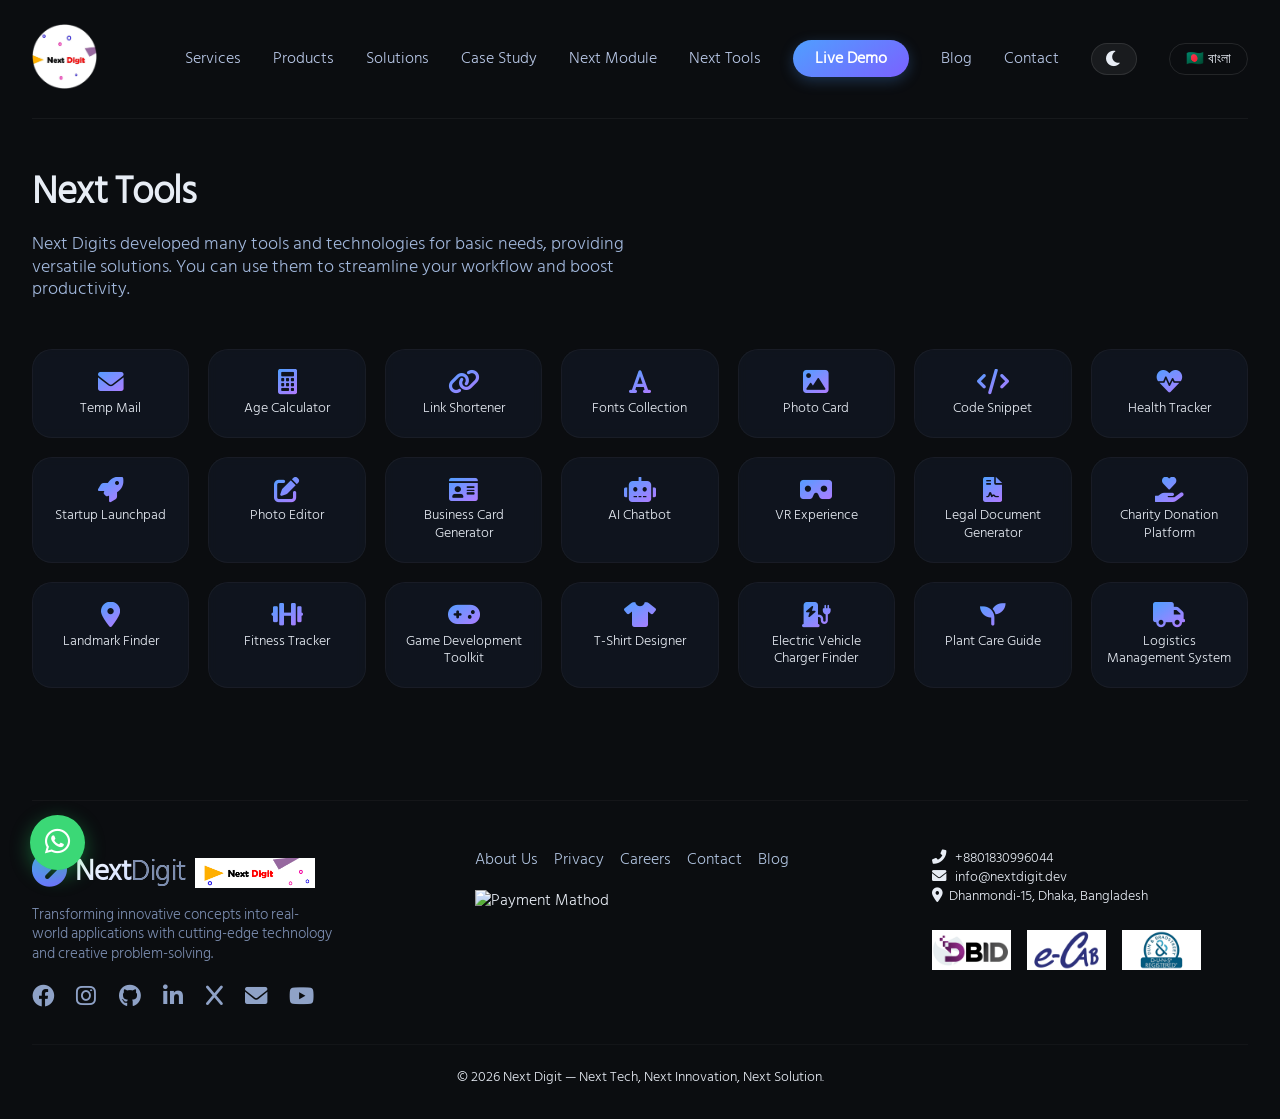
==== commit e5ef87ec: "Refactor code structure for improved readability and maintainability" ====
--- a/index.html
+++ b/index.html
@@ -3,7 +3,7 @@
 <head>
     <meta charset="UTF-8">
     <meta name="viewport" content="width=device-width, initial-scale=1.0">
-    <title>Next Digit | Next Tools</title>
+    <title>Next Tools - নেক্সট টুলস</title>
 
     <!-- Favicon -->
     <link rel="icon" type="image/x-icon" href="assets/icons/favicon.ico">
@@ -1571,7 +1571,7 @@
                 'fa-dumbbell', 'fa-gamepad', 'fa-tshirt', 'fa-charging-station',
                 'fa-seedling', 'fa-truck'
             ];
-
+            
             const nexttoolsURL = [
                 'https://tools.nextdigit.dev/next-mail', 'https://tools.nextdigit.dev/age-calculator', 'https://tools.nextdigit.dev/link-shortener', 
                 'https://tools.nextdigit.dev/fonts-collection', 'https://tools.nextdigit.dev/photo-card', 'https://tools.nextdigit.dev/code-snippet',
@@ -1582,8 +1582,6 @@
                 'https://tools.nextdigit.dev/t-shirt-designer', 'https://tools.nextdigit.dev/electric-vehicle-charger-finder',
                 'https://tools.nextdigit.dev/plant-care-guide', 'https://tools.nextdigit.dev/logistics-management-system'
             ];
-
-            
 
             nexttoolsList.forEach((item, index) => {
                 const el = document.createElement('a');
@@ -1785,16 +1783,6 @@
         })();
     </script>
 
- <!-- nexttoolsList.forEach((item, index) => {
-                const el = document.createElement('div');
-                el.className = 'next-tools-item';
-                const icon = nexttoolsIcons[index % nexttoolsIcons.length];
-                el.innerHTML = `
-                    <i class="fas ${icon}"></i>
-                    <span>${item}</span>
-                `;
-                nexttoolsGird.appendChild(el);
-            });    -->
 </body>
 </html>
 
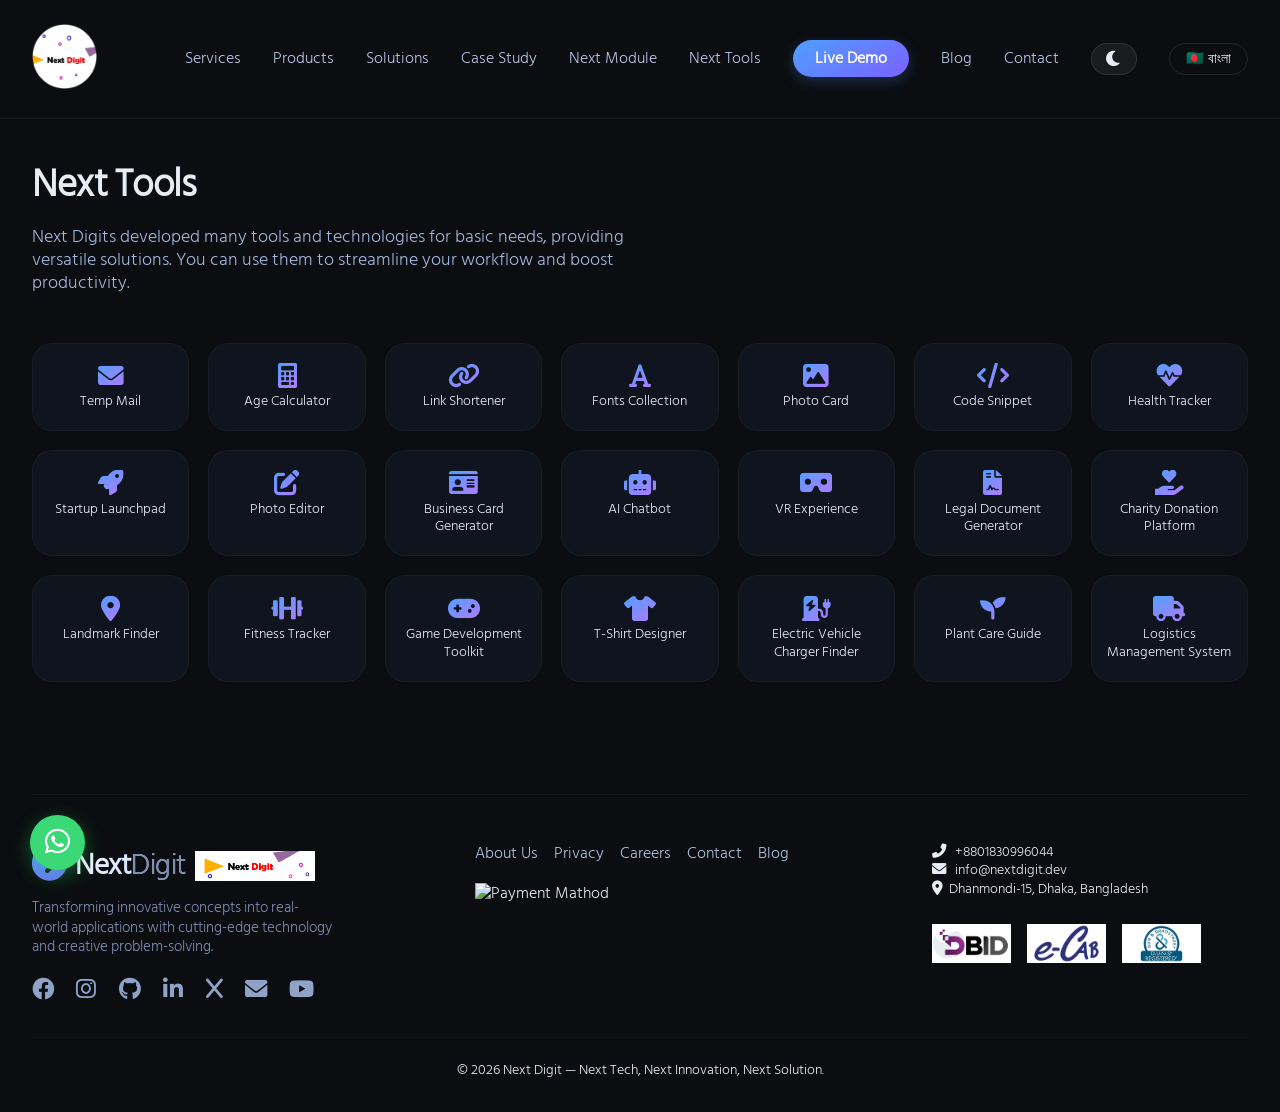
==== commit 98ffef12: "Fix STICKY NAVBAR" ====
--- a/index.html
+++ b/index.html
@@ -3,14 +3,73 @@
 <head>
     <meta charset="UTF-8">
     <meta name="viewport" content="width=device-width, initial-scale=1.0">
-    <title>Next Tools - নেক্সট টুলস</title>
-
+    
+    <!-- Primary Meta Tags -->
+    <title>Next Tools - Free Online Tools & Utilities by Next Digit</title>
+    <meta name="title" content="Next Tools - Free Online Tools & Utilities by Next Digit">
+    <meta name="description" content="Discover 50+ free online tools including Temp Mail, Age Calculator, Link Shortener, Fonts Collection, Photo Card, AI Chatbot and more. Free utilities for everyone.">
+    <meta name="keywords" content="free online tools, temp mail, age calculator, link shortener, fonts collection, photo card, AI chatbot, business card generator, fitness tracker, productivity tools, next digit tools">
+    <meta name="robots" content="index, follow">
+    <meta name="author" content="Next Digit">
+    <meta name="language" content="English">
+    <meta name="revisit-after" content="7 days">
+    <meta name="distribution" content="global">
+    <meta name="rating" content="general">
+    
+    <!-- Canonical URL -->
+    <link rel="canonical" href="https://tools.nextdigit.dev/">
+    
+    <!-- Open Graph / Facebook -->
+    <meta property="og:type" content="website">
+    <meta property="og:url" content="https://tools.nextdigit.dev/">
+    <meta property="og:title" content="Next Tools - Free Online Tools & Utilities">
+    <meta property="og:description" content="Discover 50+ free online tools including Temp Mail, Age Calculator, Link Shortener, Fonts Collection, Photo Card, AI Chatbot and more.">
+    <meta property="og:image" content="https://tools.nextdigit.dev/assets/img/og-image-tools.jpg">
+    <meta property="og:image:width" content="1200">
+    <meta property="og:image:height" content="630">
+    <meta property="og:image:alt" content="Next Tools - Free Online Tools & Utilities">
+    <meta property="og:site_name" content="Next Tools">
+    <meta property="og:locale" content="en_US">
+    
+    <!-- Twitter Card -->
+    <meta name="twitter:card" content="summary_large_image">
+    <meta name="twitter:url" content="https://tools.nextdigit.dev/">
+    <meta name="twitter:title" content="Next Tools - Free Online Tools & Utilities">
+    <meta name="twitter:description" content="Discover 50+ free online tools including Temp Mail, Age Calculator, Link Shortener, Fonts Collection, Photo Card, AI Chatbot and more.">
+    <meta name="twitter:image" content="https://tools.nextdigit.dev/assets/img/og-image-tools.jpg">
+    <meta name="twitter:site" content="@nextdigit">
+    <meta name="twitter:creator" content="@nextdigit">
+    
+    <!-- Additional SEO Meta Tags -->
+    <meta name="theme-color" content="#4f46e5">
+    <meta name="apple-mobile-web-app-capable" content="yes">
+    <meta name="apple-mobile-web-app-status-bar-style" content="black-translucent">
+    <meta name="format-detection" content="telephone=no">
+    <meta name="msapplication-TileColor" content="#4f46e5">
+    
+    <!-- Dublin Core Metadata -->
+    <meta name="DC.Title" content="Next Tools - Free Online Tools & Utilities">
+    <meta name="DC.Description" content="Discover 50+ free online tools including Temp Mail, Age Calculator, Link Shortener, Fonts Collection, Photo Card, AI Chatbot and more.">
+    <meta name="DC.Creator" content="Next Digit">
+    <meta name="DC.Language" content="en">
+    <meta name="DC.Publisher" content="Next Digit">
+    <meta name="DC.Date" content="<?php echo date('Y-m-d'); ?>">
+    <meta name="DC.Type" content="Web Application">
+    <meta name="DC.Format" content="text/html">
+    
     <!-- Favicon -->
     <link rel="icon" type="image/x-icon" href="assets/icons/favicon.ico">
     <link rel="icon" type="image/png" sizes="16x16" href="assets/icons/favicon-16x16.png">
     <link rel="icon" type="image/png" sizes="32x32" href="assets/icons/favicon-32x32.png">
     <link rel="apple-touch-icon" sizes="180x180" href="assets/icons/apple-touch-icon.png">
     <link rel="manifest" href="assets/icons/site.webmanifest">
+    <meta name="msapplication-config" content="assets/icons/browserconfig.xml">
+    
+    <!-- Preconnect for performance -->
+    <link rel="preconnect" href="https://cdnjs.cloudflare.com">
+    <link rel="dns-prefetch" href="https://cdnjs.cloudflare.com">
+
+    <title>Next Tools - নেক্সট টুলস</title>
 
     <!-- Font Awesome 6 (free) -->
     <link rel="stylesheet" href="https://cdnjs.cloudflare.com/ajax/libs/font-awesome/6.0.0-beta3/css/all.min.css">
@@ -48,6 +107,7 @@
             font-family: HindS-iliguri-Regular,sans-serif;
             line-height: 1.3;
             transition: background-color 0.3s, color 0.3s;
+            padding-top: 80px; /* Prevents content from hiding behind sticky navbar */
         }
 
         /* light theme (default) */
@@ -353,24 +413,68 @@
         }
 
 
+        /* ============================================================
+           STICKY NAVBAR - FIXED (navbar outside container)
+           ============================================================ */
+        .navbar {
+            position: fixed;
+            top: 0;
+            left: 0;
+            right: 0;
+            z-index: 1030;
+            background-color: #0b0d10;
+            border-bottom: 1px solid rgba(255, 255, 255, 0.05);
+            transition: box-shadow 0.3s ease, background-color 0.3s ease;
+            padding: 0.8rem 0;
+            padding: 1rem 0;
+        }
+
+        body.light .navbar {
+            background-color: #f5f8ff;
+            border-bottom: 1px solid rgba(0, 0, 0, 0.06);
+        }
+
+        /* Inner container to maintain your width */
+        .navbar .navbar-inner {
+            max-width: 1280px;
+            margin: 0 auto;
+            padding: 0 2rem;
+            display: flex;
+            justify-content: space-between;
+            align-items: center;
+            flex-wrap: wrap;
+            gap: 1rem;
+        }
+
+        .navbar.scrolled {
+            box-shadow: 0 4px 20px rgba(0, 0, 0, 0.2);
+        }
+
+        body.light .navbar.scrolled {
+            box-shadow: 0 4px 20px rgba(0, 0, 0, 0.08);
+        }
+
+        body.dark .navbar.scrolled {
+            background-color: rgba(11, 13, 16, 0.95);
+            backdrop-filter: blur(10px);
+        }
+
+        body.light .navbar.scrolled {
+            background-color: rgba(245, 248, 255, 0.95);
+            backdrop-filter: blur(10px);
+        }
+
+
         /* shared */
         .container {
             max-width: 1280px;
             margin: 0 auto;
             padding: 0 2rem;
+            margin-top: 2rem;
         }
 
         html {
             scroll-behavior: smooth;
-        }
-
-        .navbar {
-            display: flex;
-            justify-content: space-between;
-            align-items: center;
-            padding: 1rem 0;
-            flex-wrap: wrap;
-            gap: 1rem;
         }
 
         .logo {
@@ -396,6 +500,32 @@
 
         .logo-text span {
             font-weight: 300;
+        }
+
+        /* Navbar Toggler - Hamburger Menu */
+        .navbar-toggler {
+            display: none;
+            background: transparent;
+            border: 1px solid rgba(255, 255, 255, 0.1);
+            border-radius: 8px;
+            padding: 0.5rem 0.7rem;
+            cursor: pointer;
+            font-size: 1.5rem;
+            color: inherit;
+            transition: 0.3s;
+            order: 2;
+        }
+
+        body.light .navbar-toggler {
+            border-color: rgba(0, 0, 0, 0.1);
+        }
+
+        .navbar-toggler:hover {
+            background: rgba(79, 159, 255, 0.08);
+        }
+
+        .navbar-toggler i {
+            font-size: 1.5rem;
         }
 
         .nav-links {
@@ -1137,14 +1267,65 @@
         }
 
 
+        /* ============================================================
+           MOBILE NAVBAR ONLY
+           ============================================================ */
         @media (max-width: 768px) {
             .navbar {
-                flex-direction: column;
-                align-items: stretch;
-            }
+                padding: 0.6rem 0;
+            }
+
+            .navbar .navbar-inner {
+                padding: 0 1rem;
+            }
+
+            .navbar-toggler {
+                display: block;
+            }
+
             .nav-links {
+                display: none;
+                width: 100%;
+                flex-direction: row;
+                flex-wrap: wrap;
+                align-items: center;
                 justify-content: center;
-            }
+                gap: 1rem 1.5rem;
+                padding: 1rem 0;
+                order: 3;
+                border-top: 1px solid rgba(255, 255, 255, 0.05);
+            }
+
+            body.light .nav-links {
+                border-top-color: rgba(0, 0, 0, 0.05);
+            }
+
+            .nav-links.open {
+                display: flex;
+            }
+
+            .nav-links a {
+                padding: 0.3rem 0;
+                white-space: nowrap;
+                font-size: 0.95rem;
+            }
+
+            .nav-links .nav-live-demo {
+                padding: 0.3rem 0.8rem;
+                font-size: 0.85rem;
+                border-radius: 30px;
+            } 
+
+            .nav-links .theme-toggle,
+            .nav-links .lang-toggle {
+                margin-top: 0;
+            }
+
+            .logo {
+                order: 1;
+                flex: 1;
+            }
+
             .hero h1 {
                 font-size: 2.8rem;
             }
@@ -1194,8 +1375,18 @@
                 padding: 1rem;
             }
             .nav-links {
-                gap: 1rem;
-            }
+                gap: 0.8rem 1rem;
+            }
+            .nav-links a {
+                font-size: 0.85rem;
+            }
+
+            .nav-links .nav-live-demo {
+                padding: 0.2rem 0.6rem;
+                font-size: 0.75rem;
+                border-radius: 25px;
+            }
+
             .contact-card {
                 padding: 1.5rem;
             }
@@ -1217,36 +1408,44 @@
                 font-size: 1rem;
             }
         }
+
+        
     </style>
 </head>
 <body class="dark">
-    <div class="container">
-        <!-- header -->
-        <nav class="navbar">
+    <!-- Navbar - Outside container for sticky to work -->
+    <nav class="navbar" id="mainNavbar">
+        <div class="navbar-inner">
             <div class="logo">
                 <a class="navbar-brand logo-icon" href="https://nextdigit.dev/">
                     <img src="assets/img/logoC.png" width="65px" alt="LOGO" style="margin-top: 8px;"> 
                 </a>
             </div>
 
-            <div class="nav-links">
-                <a href="#demand" data-key="nav-services">Services</a>
-                <a href="#projects" data-key="nav-products">Products</a>
-                <a href="#industries" data-key="nav-solutions">Solutions</a>
-                <a href="#process" data-key="nav-case-study">Case Study</a>
-                <a href="#" data-key="nav-next-module">Next Module</a>
-                <a href="#nexttools" data-key="nav-next-tools">Next Tools</a>
-                <a href="https://demo.nextdigit.dev/" class="nav-cta" data-key="nav-demo" target="_blank"> Live Demo</a>
-                <a href="#" data-key="nav-blog">Blog</a>
-                <a href="#contact" class="" data-key="nav-cta">Contact</a>
+            <!-- Navbar Toggler (Hamburger Menu) -->
+            <button class="navbar-toggler" id="navbarToggler" aria-label="Toggle navigation">
+                <i class="fas fa-bars"></i>
+            </button>
+
+            <div class="nav-links" id="navLinks">
+                <a href="https://nextdigit.dev/#demand" data-key="nav-services">Services</a>
+                <a href="https://nextdigit.dev/#projects" data-key="nav-products">Products</a>
+                <a href="https://nextdigit.dev/#industries" data-key="nav-solutions">Solutions</a>
+                <a href="https://nextdigit.dev/#process" data-key="nav-case-study">Case Study</a>
+                <a href="https://nextdigit.dev/#nextmodule" data-key="nav-next-module">Next Module</a>
+                <a href="https://nextdigit.dev/#nexttools" data-key="nav-next-tools">Next Tools</a>
+                <a href="https://demo.nextdigit.dev/" class="nav-cta nav-live-demo" data-key="nav-demo" target="_blank"> Live Demo</a>
+                <a href="https://nextdigit.dev/info.html?page=blog" target="_blank" data-page="blog">Blog</a>
+                <a href="https://nextdigit.dev/info.html?page=contact" class="" data-key="nav-cta">Contact</a>
                 <button class="theme-toggle" id="themeToggle" aria-label="Toggle theme">
                     <i class="fas fa-moon" id="themeIcon"></i>
                 </button>
                 <button class="lang-toggle" id="langToggle">🇧🇩 বাংলা</button>
             </div>
-        </nav>
-
-
+        </div>
+    </nav>
+
+    <div class="container">
         <!-- next-tools section -->
         <section class="next-tools-section" id="nexttools">
             <h2 class="section-title" data-key="next-tools-title">Next Tools</h2>
@@ -1273,7 +1472,6 @@
                     <a href="https://www.instagram.com/nextdigitofficial" target="_blank"><i class="fab fa-instagram"></i></a>
                     <a href="https://github.com/NextdigitOfficial" target="_blank"><i class="fab fa-github"></i></a> 
                     <a href="https://www.linkedin.com/company/nextdigitofficial" target="_blank"><i class="fab fa-linkedin-in"></i></a>
-                    <!-- <a href="https://www.threads.com/@nextdigitofficial" target="_blank"><i class="fab fa-threads"></i></a> -->
                     <a href="https://x.com/Next_Digit" target="_blank"><i class="fab fa-x"></i></a>
                     <a href="mailto:info@nextdigit.dev"><i class="fas fa-envelope"></i></a>
                     <a href="https://www.youtube.com/@nextdigitofficial" target="_blank"><i class="fab fa-youtube"></i></a>
@@ -1282,11 +1480,11 @@
 
             <div class="footer-brand footer-brand-next">
                 <div class="footer-links">
-                    <a href="#" data-key="footer-about-us">About Us</a>
-                    <a href="#" data-key="footer-privacy">Privacy</a>
-                    <a href="#" data-key="footer-careers">Careers</a>
-                    <a href="#contact" data-key="footer-contact">Contact</a>
-                    <a href="#" data-key="footer-blog">Blog</a>
+                    <a href="https://nextdigit.dev/info.html?page=about" target="_blank" data-key="footer-about-us">About Us</a>
+                    <a href="https://nextdigit.dev/info.html?page=privacy" target="_blank" data-key="footer-privacy">Privacy</a>
+                    <a href="https://nextdigit.dev/info.html?page=careers" target="_blank" data-key="footer-careers">Careers</a>
+                    <a href="https://nextdigit.dev/info.html?page=contact" target="_blank" data-key="footer-contact">Contact</a>
+                    <a href="https://nextdigit.dev/info.html?page=blog" target="_blank" data-key="footer-blog">Blog</a>
                 </div>
                 <img src="https://ksbnet.net/wp-content/uploads/2022/05/syscomputersltd-payment.png" alt="Payment Mathod" width="100%" height="auto">
             </div>
@@ -1305,27 +1503,69 @@
             </div>
         </footer>
 
-    <!-- WhatsApp Chat Button -->
-    <a href="https://wa.me/+8801714787250" target="_blank" class="whatsapp-btn">
-        <i class="fab fa-whatsapp"></i>
-        <span class="whatsapp-tooltip">Chat with us on WhatsApp</span>
-    </a>
-
-    <!-- Go to Top Rocket Button -->
-    <button id="goToTop" class="go-to-top-btn">
-        <i class="fas fa-rocket"></i>
-        <span class="rocket-trail"></span>
-    </button>
-
+        <!-- WhatsApp Chat Button -->
+        <a href="https://wa.me/+8801714787250" target="_blank" class="whatsapp-btn">
+            <i class="fab fa-whatsapp"></i>
+            <span class="whatsapp-tooltip">Chat with us on WhatsApp</span>
+        </a>
+
+        <!-- Go to Top Rocket Button -->
+        <button id="goToTop" class="go-to-top-btn">
+            <i class="fas fa-rocket"></i>
+            <span class="rocket-trail"></span>
+        </button>
 
         <div class="bottom-bar">
             &copy; 2026 Next Digit — <span data-key="footer-tagline">Next Tech, Next Innovation, Next Solution.</span>
         </div>
     </div>
 
-    
     <script>
         (function() {
+            // ---------- STICKY NAVBAR SCROLL EFFECT ----------
+            const navbar = document.getElementById('mainNavbar');
+            
+            window.addEventListener('scroll', function() {
+                if (navbar) {
+                    if (window.scrollY > 50) {
+                        navbar.classList.add('scrolled');
+                    } else {
+                        navbar.classList.remove('scrolled');
+                    }
+                }
+            });
+
+            // ---------- NAVBAR TOGGLER (Hamburger Menu) ----------
+            const navbarToggler = document.getElementById('navbarToggler');
+            const navLinks = document.getElementById('navLinks');
+            const togglerIcon = navbarToggler.querySelector('i');
+
+            navbarToggler.addEventListener('click', function() {
+                navLinks.classList.toggle('open');
+                // Toggle icon between bars and times
+                if (navLinks.classList.contains('open')) {
+                    togglerIcon.className = 'fas fa-times';
+                } else {
+                    togglerIcon.className = 'fas fa-bars';
+                }
+            });
+
+            // Close mobile menu when a link is clicked
+            document.querySelectorAll('.nav-links a').forEach(link => {
+                link.addEventListener('click', function() {
+                    navLinks.classList.remove('open');
+                    togglerIcon.className = 'fas fa-bars';
+                });
+            });
+
+            // Close mobile menu when theme toggle or lang toggle is clicked
+            document.querySelectorAll('.theme-toggle, .lang-toggle').forEach(btn => {
+                btn.addEventListener('click', function() {
+                    navLinks.classList.remove('open');
+                    togglerIcon.className = 'fas fa-bars';
+                });
+            });
+
             // ---------- THEME ----------
             const themeToggle = document.getElementById('themeToggle');
             const themeIcon = document.getElementById('themeIcon');
@@ -1784,5 +2024,4 @@
     </script>
 
 </body>
-</html>
-
+</html>
